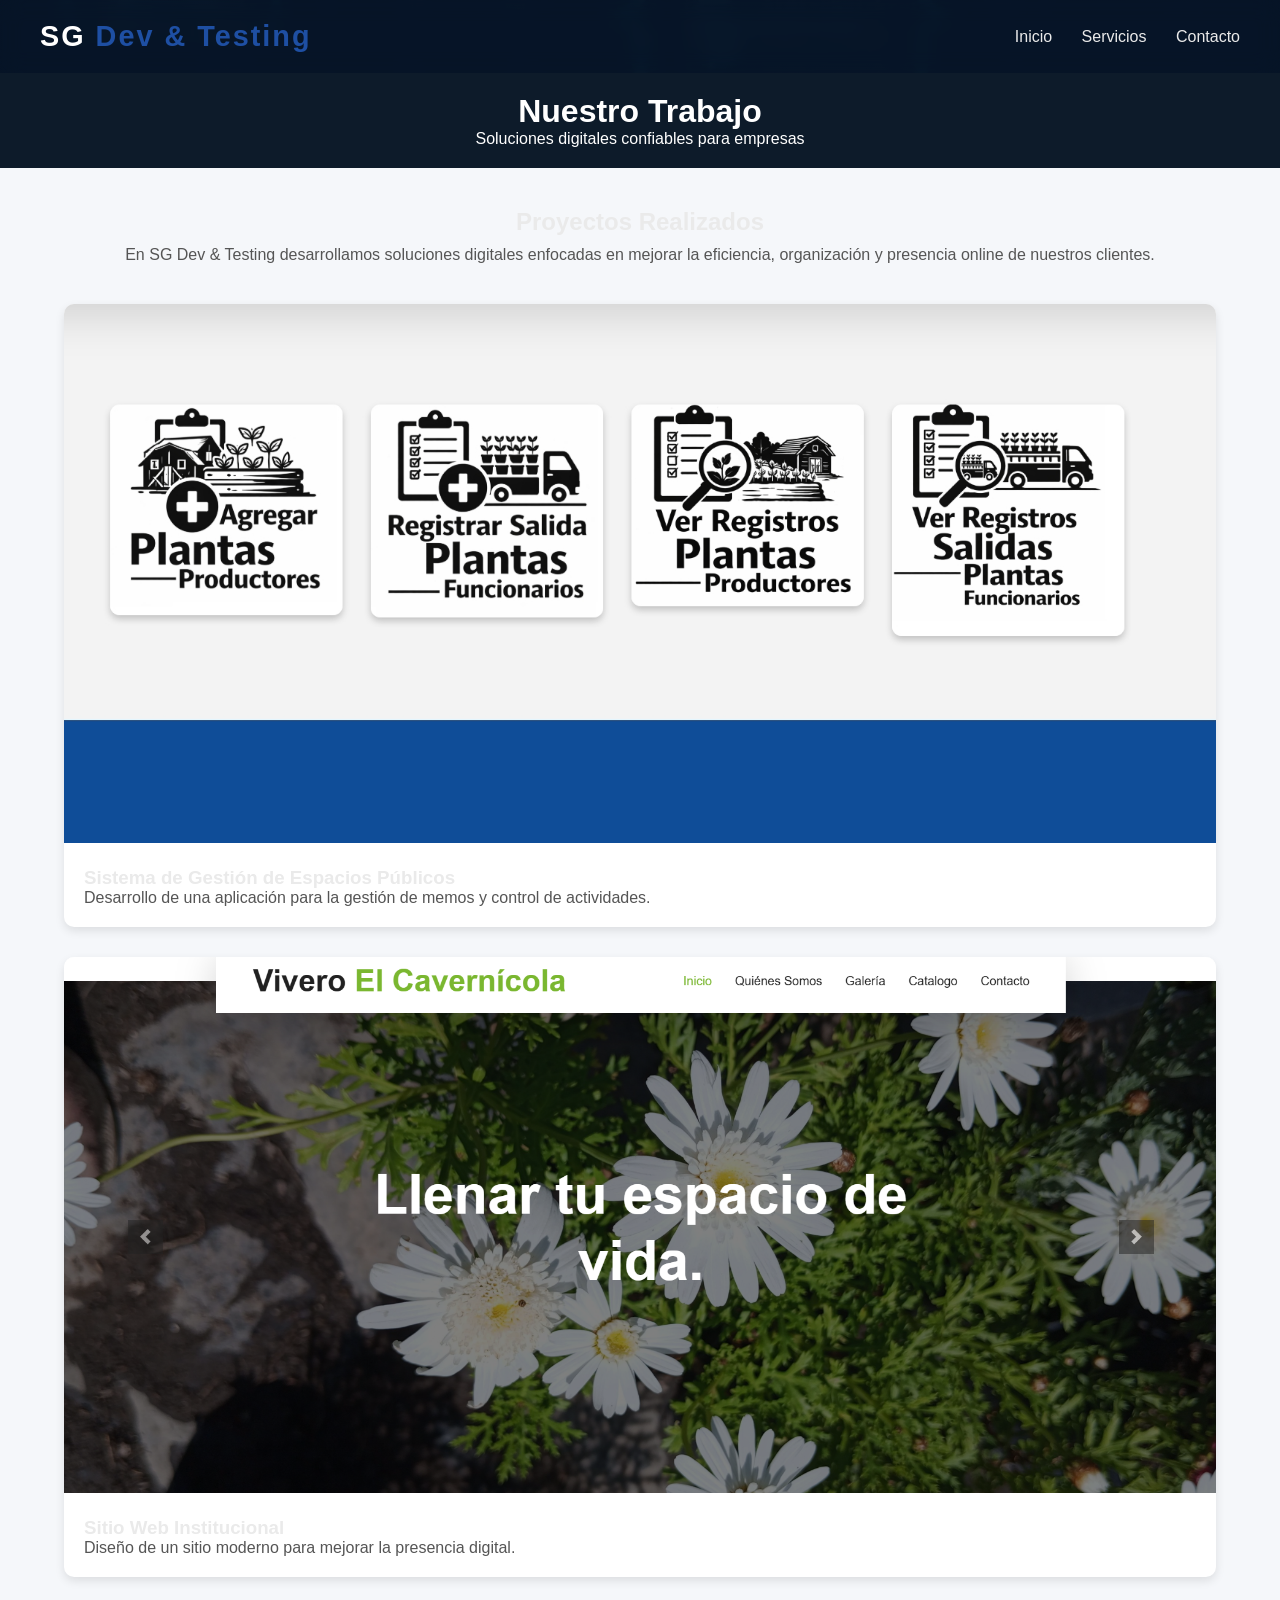
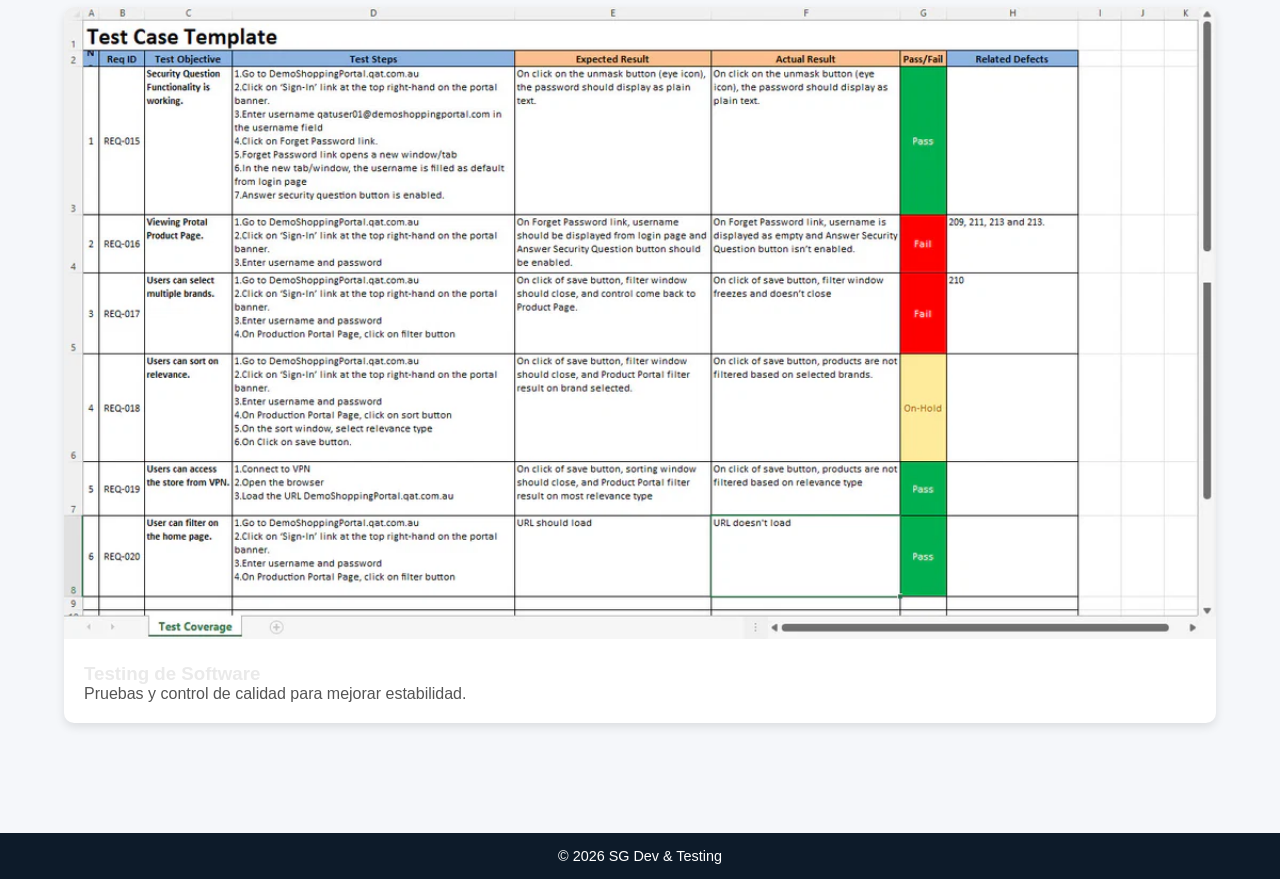
==== nuestroTrabajo.html @ 4c718b0e "Add files via upload" ====
<!DOCTYPE html>
<html lang="es">
<head>
   <link rel="stylesheet" href="nuevo1.css">
<meta charset="UTF-8">
<meta name="viewport" content="width=device-width, initial-scale=1.0">
<title>Nuestro Trabajo - SG Dev & Testing</title>


</head>


 


<body>

    <!-- NAVBAR -->
    <nav class="navbar">
        <div class="logo">SG <span>Dev & Testing</span></div>
        <div class="nav-links">
            <a href="index.html">Inicio</a>
            <a href="nuestroTrabajo.html">Servicios</a>
            <a href="#contacto">Contacto</a>
        </div>
    </nav>
<!-- 🔒 CONTENEDOR PRINCIPAL -->
<div class="sg-trabajo">

<header>
    <h1>Nuestro Trabajo</h1>
    <p>Soluciones digitales confiables para empresas</p>
</header>

<div class="container">

    <h2>Proyectos Realizados</h2>
    <p class="descripcion">
        En SG Dev & Testing desarrollamos soluciones digitales enfocadas en mejorar la eficiencia, 
        organización y presencia online de nuestros clientes.
    </p>

    <!-- PROYECTO 1 -->
    <div class="card-trabajo">
        <img src="trabajo2.jpeg">
        <div class="card-content">
            <h3>Sistema de Gestión de Espacios Públicos</h3>
            <p>
                Desarrollo de una aplicación para la gestión de memos y control de actividades.
            </p>
        </div>
    </div>

    <!-- PROYECTO 2 -->
    <div class="card-trabajo">
        <img class="trabajo"src="trabajo1.png">
        <div class="card-content">
            <h3>Sitio Web Institucional</h3>
            <p>
                Diseño de un sitio moderno para mejorar la presencia digital.
            </p>
        </div>
    </div>

    <!-- PROYECTO 3 -->
    <div class="card-trabajo">
        <img src="trabajo3.png">
        <div class="card-content">
            <h3>Testing de Software</h3>
            <p>
                Pruebas y control de calidad para mejorar estabilidad.
            </p>
        </div>
    </div>

</div>

<footer>
    <p>© 2026 SG Dev & Testing</p>
</footer>

</div>

</body>
</html>
---- nuevo1.css ----
/* RESET */
* {
    margin: 0;
    padding: 0;
    box-sizing: border-box;
}

/* COLORES BASADOS EN TU LOGO */
:root {
    --azul-oscuro: #0a1f3c;
    --azul-medio: #0f2f5f;
    --azul-claro: #1e4fa3;
    --gris: #1c1c1c;
    --texto: #eaeaea;
    --blanco: #ffffff;
    --verde-acento: #22c55e;
}

/* BODY */

body {
    font-family: 'Segoe UI', Tahoma, Geneva, Verdana, sans-serif;

    background: 
        linear-gradient(rgba(10, 31, 60, 0.9), rgba(10, 31, 60, 0.95)),
        url("fondo2.png");

    background-size: cover;
    background-position: center;
    background-repeat: no-repeat;
    background-attachment: fixed;
	background-size: contain;
background-repeat: repeat;

    color: var(--texto);
}

/* NAVBAR */
.navbar {
    display: flex;
    justify-content: space-between;
    align-items: center;
    padding: 20px 40px;
    background: rgba(0, 0, 0, 0.3);
    backdrop-filter: blur(10px);
}

/* LOGO TEXTO */
.logo {
    font-size: 1.8rem;
    font-weight: 600;
    letter-spacing: 2px;
    color: var(--blanco);
}

.logo span {
    color: var(--azul-claro);
}

/* LINKS */
.nav-links a {
    color: var(--texto);
    text-decoration: none;
    margin-left: 25px;
    transition: 0.3s;
}

.nav-links a:hover {
    color: var(--azul-claro);
}

/* HERO */
.hero h1 {
    font-size: 1.8rem;   /* más chico */
    margin-top: 5px;
}

.hero p {
    font-size: 1rem;
    margin-top: 5px;
}.hero {
    text-align: center;
    padding: 40px 20px;   /* menos aire */
}

}

.logo-hero:hover {
    opacity: 1;
}
/* HERO AJUSTADO */
.hero {
    text-align: center;
    padding: 50px 20px;  /* equilibrio perfecto */
}

/* ANIMACIÓN */
@keyframes fadeIn {
    from {
        opacity: 0;
        transform: translateY(-15px);
    }
    to {
        opacity: 0.95;
        transform: translateY(0);
    }
}
.logo-hero:hover {
    transform: scale(1.05);
}

/* Asegurar centrado perfecto */
.hero {
    text-align: center;
}

.hero img {
    display: block;
    margin: 0 auto;
}

.hero h1 {
    font-size: 3rem;
    font-weight: 600;
    color: var(--blanco);
    letter-spacing: 1px;
}

.hero p {
    margin-top: 20px;
    font-size: 1.3rem;
    color: #cbd5e1;
}

/* BOTÓN */
.btn {
    display: inline-block;
    margin-top: 30px;
    padding: 12px 30px;
    border: 1px solid var(--azul-claro);
    color: var(--blanco);
    text-decoration: none;
    border-radius: 6px;
    transition: 0.3s;
}

.btn:hover {
    background: var(--azul-claro);
    transform: translateY(-2px);
}

/* SERVICIOS */
.services {
    padding: 80px 20px;
    text-align: center;
}

.services h2 {
    margin-bottom: 40px;
    color: var(--blanco);
    font-weight: 500;
}

/* CARDS */
.cards {
    display: flex;
    flex-wrap: wrap;
    justify-content: center;
    gap: 30px;
}

.card {
    background: rgba(255, 255, 255, 0.05);
    padding: 30px;
    border-radius: 10px;
    width: 280px;
    transition: 0.3s;
    border: 1px solid rgba(255,255,255,0.1);
}

.card:hover {
    transform: translateY(-5px);
    border: 1px solid var(--azul-claro);
}

.card h3 {
    color: var(--blanco);
    margin-bottom: 10px;
}

.card p {
    color: #cbd5e1;
}

/* LISTAS */
ul {
    list-style: none;
    padding: 20px;
}

ul li {
    margin: 10px 0;
}

/* FOOTER */
footer {
    text-align: center;
    padding: 20px;
    background: rgba(0,0,0,0.3);
    margin-top: 40px;
    font-size: 0.9rem;
    color: #aaa;
}
/* 🔒 TODO encapsulado */
.sg-trabajo {
    font-family: Arial, sans-serif;
    background: #f5f7fa;
}

/* HEADER */
.sg-trabajo header {
    background: #0d1b2a;
    color: white;
    padding: 20px;
    text-align: center;
}

/* CONTENIDO */
.sg-trabajo .container {
    width: 90%;
    max-width: 1200px;
    margin: auto;
    padding: 40px 0;
}

/* TITULOS */
.sg-trabajo h2 {
    text-align: center;
    margin-bottom: 10px;
}

.sg-trabajo .descripcion {
    text-align: center;
    color: #555;
    margin-bottom: 40px;
}

/* TARJETAS */
.sg-trabajo .card-trabajo {
    background: white;
    border-radius: 10px;
    box-shadow: 0 4px 10px rgba(0,0,0,0.1);
    margin-bottom: 30px;
    overflow: hidden;
}

/* IMAGEN */
.sg-trabajo .card-trabajo img {
    width: 100%;
}

/* TEXTO */
.sg-trabajo .card-content {
    padding: 20px;
}

.sg-trabajo .card-content h3 {
    margin-top: 0;
}

.sg-trabajo .card-content p {
    color: #555;
}

/* FOOTER */
.sg-trabajo footer {
    background: #0d1b2a;
    color: white;
    text-align: center;
    padding: 15px;
    margin-top: 40px;
}
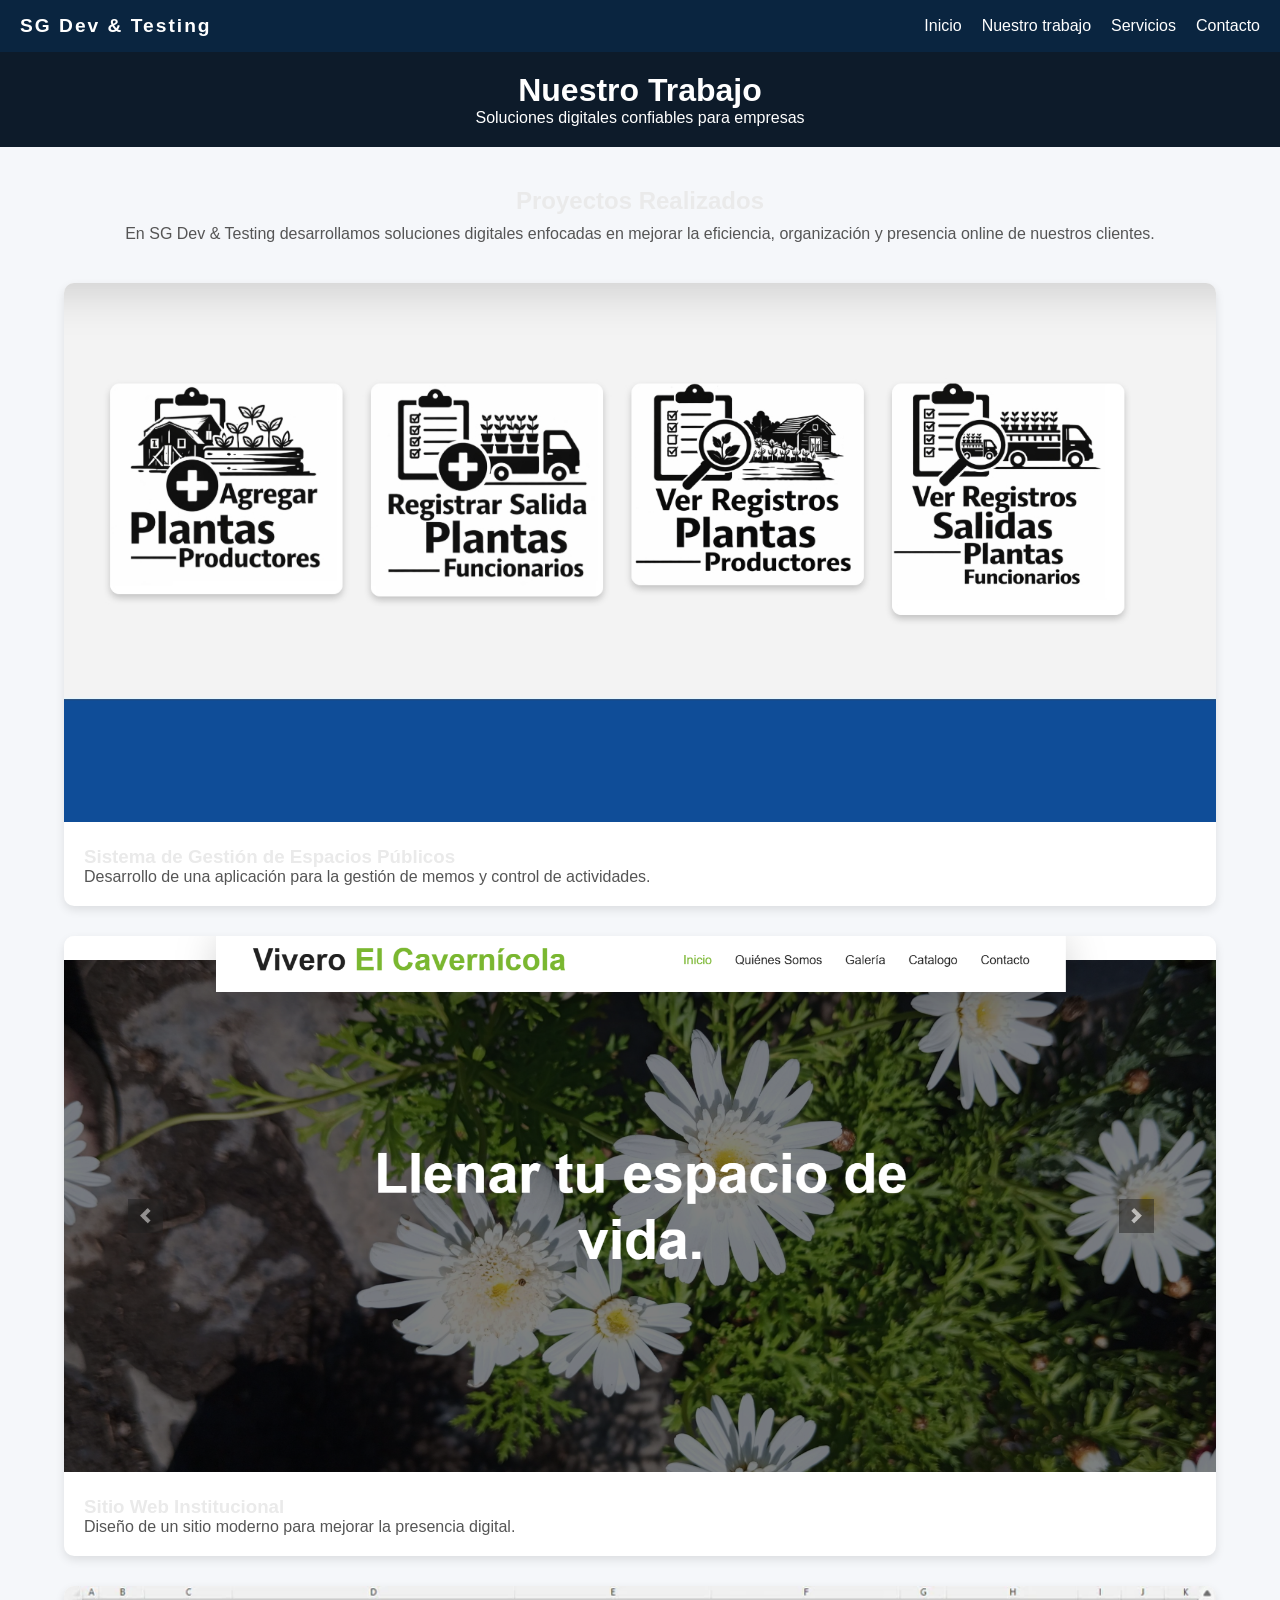
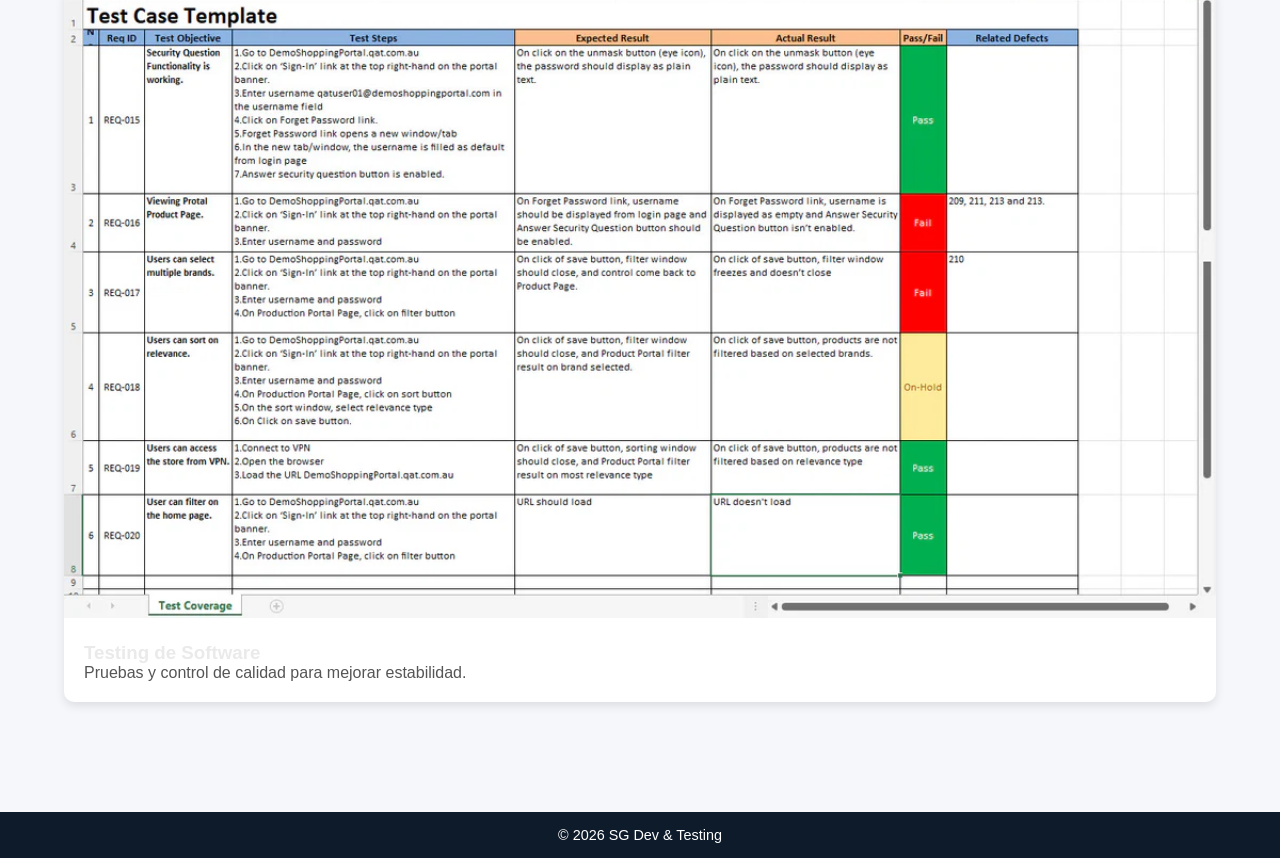
==== commit 9fe5dd20: "Add files via upload" ====
--- a/nuestroTrabajo.html
+++ b/nuestroTrabajo.html
@@ -16,14 +16,25 @@
 <body>
 
     <!-- NAVBAR -->
-    <nav class="navbar">
-        <div class="logo">SG <span>Dev & Testing</span></div>
-        <div class="nav-links">
-            <a href="index.html">Inicio</a>
-            <a href="nuestroTrabajo.html">Servicios</a>
-            <a href="#contacto">Contacto</a>
-        </div>
+<header class="header">
+    <div class="logo">SG Dev & Testing</div>
+
+    <button class="menu-toggle" onclick="toggleMenu()">
+        ☰
+    </button>
+
+    <nav class="nav" id="nav">
+        <a href="index.html">Inicio</a>
+        <a href="nuestroTrabajo.html">Nuestro trabajo</a>
+        <a href="#">Servicios</a>
+        <a href="#">Contacto</a>
     </nav>
+</header>
+<script>
+function toggleMenu() {
+    document.getElementById("nav").classList.toggle("active");
+}
+</script>
 <!-- 🔒 CONTENEDOR PRINCIPAL -->
 <div class="sg-trabajo">
 
--- a/nuevo1.css
+++ b/nuevo1.css
@@ -279,4 +279,123 @@
     text-align: center;
     padding: 15px;
     margin-top: 40px;
+}
+* {
+    box-sizing: border-box;
+}
+
+img {
+    max-width: 100%;
+    height: auto;
+}
+
+.container {
+    width: 100%;
+    padding: 15px;
+}
+.flex {
+    display: flex;
+    gap: 20px;
+}
+
+@media (max-width: 768px) {
+    .flex {
+        flex-direction: column;
+    }
+}
+h1 {
+    font-size: 2rem;
+}
+
+@media (max-width: 768px) {
+    h1 {
+        font-size: 1.5rem;
+    }
+}
+.nav {
+    display: flex;
+    gap: 20px;
+}
+
+@media (max-width: 768px) {
+    .nav {
+        flex-direction: column;
+        align-items: center;
+    }
+}
+/* móvil primero */
+.container {
+    padding: 10px;
+}
+
+/* luego escritorio */
+@media (min-width: 768px) {
+    .container {
+        padding: 40px;
+    }
+}
+/* HEADER */
+.header {
+    display: flex;
+    justify-content: space-between;
+    align-items: center;
+    background: #0a2540;
+    color: white;
+    padding: 15px 20px;
+}
+
+/* LOGO */
+.logo {
+    font-size: 1.2rem;
+    font-weight: bold;
+}
+
+/* NAV */
+.nav {
+    display: flex;
+    gap: 20px;
+}
+
+.nav a {
+    color: white;
+    text-decoration: none;
+    font-size: 1rem;
+}
+
+/* BOTÓN HAMBURGUESA */
+.menu-toggle {
+    display: none;
+    font-size: 24px;
+    background: none;
+    border: none;
+    color: white;
+    cursor: pointer;
+}
+
+/* 📱 MOBILE */
+@media (max-width: 768px) {
+    .menu-toggle {
+        display: block;
+    }
+
+    .nav {
+        position: absolute;
+        top: 60px;
+        right: 0;
+        background: #0a2540;
+        flex-direction: column;
+        width: 100%;
+        text-align: center;
+        display: none;
+        padding: 20px 0;
+    }
+
+    .nav a {
+        padding: 10px 0;
+        display: block;
+    }
+
+    .nav.active {
+        display: flex;
+    }
 }
